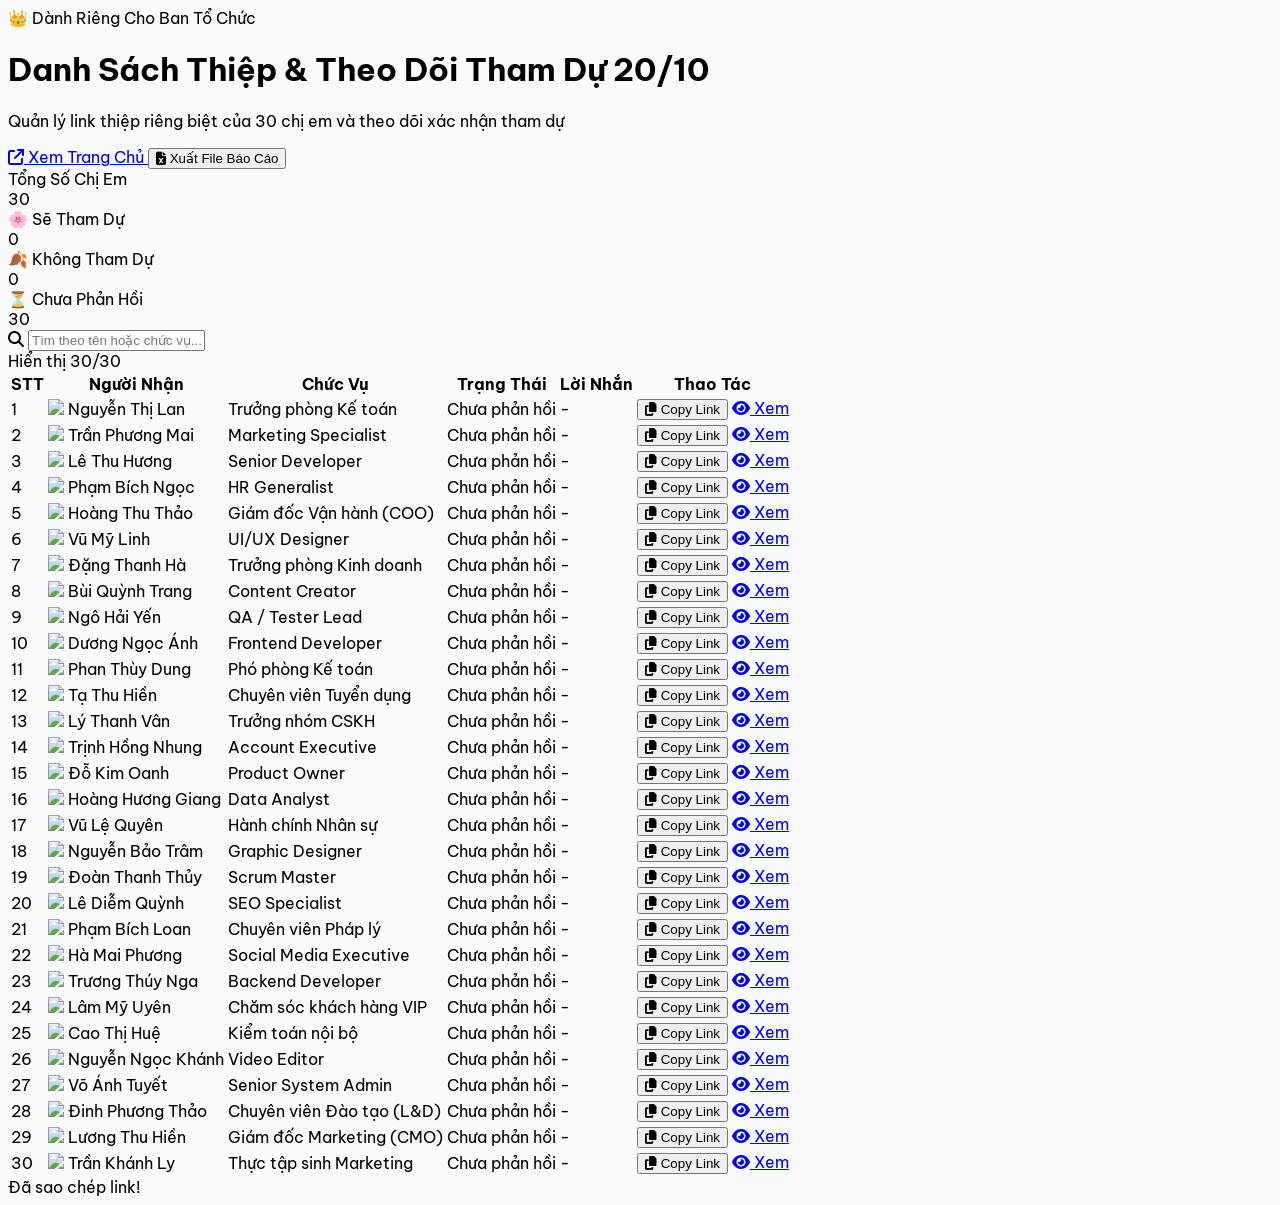
==== admin.html @ a8e0f554 "Add files via upload" ====
<!DOCTYPE html>
<html lang="vi">
<head>
  <meta charset="UTF-8">
  <meta name="viewport" content="width=device-width, initial-scale=1.0">
  <title>Bảng Quản Lý Thiệp 20/10 - Ban Tổ Chức</title>
  <script src="https://cdn.tailwindcss.com"></script>
  <link rel="stylesheet" href="https://cdnjs.cloudflare.com/ajax/libs/font-awesome/6.5.1/css/all.min.css">
  <link href="https://fonts.googleapis.com/css2?family=Be+Vietnam+Pro:wght@400;500;600;700&display=swap" rel="stylesheet">
  <style>
    body { font-family: 'Be Vietnam Pro', sans-serif; background-color: #f8fafc; }
  </style>
</head>
<body class="p-4 sm:p-8 text-slate-800">
  <div class="max-w-6xl mx-auto space-y-6">
    
    <!-- Header Ban Tổ Chức -->
    <header class="bg-white p-6 rounded-2xl shadow-sm border border-slate-200 flex flex-col sm:flex-row sm:items-center justify-between gap-4">
      <div>
        <span class="text-xs font-bold uppercase tracking-wider text-rose-600 bg-rose-50 px-3 py-1 rounded-full border border-rose-200">
          👑 Dành Riêng Cho Ban Tổ Chức
        </span>
        <h1 class="text-2xl font-extrabold text-slate-800 mt-2">Danh Sách Thiệp & Theo Dõi Tham Dự 20/10</h1>
        <p class="text-xs text-slate-500 mt-1">Quản lý link thiệp riêng biệt của 30 chị em và theo dõi xác nhận tham dự</p>
      </div>
      <div class="flex items-center gap-2">
        <a href="index.html" target="_blank" class="px-4 py-2 bg-slate-100 hover:bg-slate-200 text-slate-700 text-xs font-semibold rounded-xl transition flex items-center gap-1.5">
          <i class="fa-solid fa-arrow-up-right-from-square"></i> Xem Trang Chủ
        </a>
        <button id="btn-export-csv" class="px-4 py-2 bg-emerald-600 hover:bg-emerald-700 text-white text-xs font-semibold rounded-xl shadow-sm transition flex items-center gap-1.5">
          <i class="fa-solid fa-file-excel"></i> Xuất File Báo Cáo
        </button>
      </div>
    </header>

    <!-- Thống kê nhanh -->
    <div class="grid grid-cols-1 sm:grid-cols-4 gap-4">
      <div class="bg-white p-5 rounded-2xl border border-slate-200 shadow-sm">
        <span class="text-xs font-medium text-slate-400">Tổng Số Chị Em</span>
        <div class="text-2xl font-bold text-slate-800 mt-1" id="stat-total">30</div>
      </div>
      <div class="bg-white p-5 rounded-2xl border border-emerald-100 shadow-sm">
        <span class="text-xs font-medium text-emerald-600">🌸 Sẽ Tham Dự</span>
        <div class="text-2xl font-bold text-emerald-700 mt-1" id="stat-yes">0</div>
      </div>
      <div class="bg-white p-5 rounded-2xl border border-rose-100 shadow-sm">
        <span class="text-xs font-medium text-rose-600">🍂 Không Tham Dự</span>
        <div class="text-2xl font-bold text-rose-700 mt-1" id="stat-no">0</div>
      </div>
      <div class="bg-white p-5 rounded-2xl border border-amber-100 shadow-sm">
        <span class="text-xs font-medium text-amber-600">⏳ Chưa Phản Hồi</span>
        <div class="text-2xl font-bold text-amber-700 mt-1" id="stat-pending">30</div>
      </div>
    </div>

    <!-- Bảng danh sách 30 người -->
    <div class="bg-white rounded-2xl border border-slate-200 shadow-sm overflow-hidden">
      <div class="p-4 border-b border-slate-100 flex items-center justify-between gap-4">
        <div class="relative w-full max-w-xs">
          <i class="fa-solid fa-magnifying-glass absolute left-3 top-1/2 -translate-y-1/2 text-slate-400 text-xs"></i>
          <input type="text" id="search-input" placeholder="Tìm theo tên hoặc chức vụ..." class="w-full pl-8 pr-3 py-1.5 text-xs rounded-xl border border-slate-200 focus:outline-none focus:ring-2 focus:ring-rose-400">
        </div>
        <span class="text-xs text-slate-400" id="table-count">Hiển thị 30/30</span>
      </div>

      <div class="overflow-x-auto">
        <table class="w-full text-left text-xs">
          <thead class="bg-slate-50 text-slate-500 font-semibold border-b border-slate-100">
            <tr>
              <th class="py-3 px-4">STT</th>
              <th class="py-3 px-4">Người Nhận</th>
              <th class="py-3 px-4">Chức Vụ</th>
              <th class="py-3 px-4">Trạng Thái</th>
              <th class="py-3 px-4">Lời Nhắn</th>
              <th class="py-3 px-4 text-right">Thao Tác</th>
            </tr>
          </thead>
          <tbody id="recipients-tbody" class="divide-y divide-slate-100 text-slate-700">
            <!-- Đổ dữ liệu từ JavaScript -->
          </tbody>
        </table>
      </div>
    </div>
  </div>

  <!-- Toast -->
  <div id="toast" class="fixed bottom-6 left-1/2 -translate-x-1/2 bg-slate-900/90 text-white px-5 py-2.5 rounded-full text-xs font-medium shadow-xl opacity-0 pointer-events-none transition-all duration-300">
    <span id="toast-msg">Đã sao chép link!</span>
  </div>

  <script src="data.js"></script>
  <script>
    document.addEventListener('DOMContentLoaded', () => {
      renderTable();
      setupSearch();
      setupExport();
    });

    function renderTable(filter = '') {
      const tbody = document.getElementById('recipients-tbody');
      if (!tbody || !RECIPIENTS_DATA) return;

      tbody.innerHTML = '';
      let yesCount = 0;
      let noCount = 0;
      let visibleCount = 0;

      RECIPIENTS_DATA.forEach((person, index) => {
        // Lấy trạng thái lưu trong localStorage
        const saved = localStorage.getItem(`rsvp_${person.id}`);
        let status = 'Chưa phản hồi';
        let note = '-';

        if (saved) {
          try {
            const data = JSON.parse(saved);
            status = data.status || 'Chưa phản hồi';
            note = data.note || '-';
          } catch(e) {}
        }

        if (status === 'Sẽ tham dự') yesCount++;
        else if (status === 'Không tham dự') noCount++;

        // Lọc tìm kiếm
        if (filter && !person.ho_ten.toLowerCase().includes(filter.toLowerCase()) && !person.chuc_danh.toLowerCase().includes(filter.toLowerCase())) {
          return;
        }

        visibleCount++;

        // Status badge
        let statusBadge = '<span class="px-2.5 py-1 rounded-full text-[11px] font-semibold bg-slate-100 text-slate-600">Chưa phản hồi</span>';
        if (status === 'Sẽ tham dự') {
          statusBadge = '<span class="px-2.5 py-1 rounded-full text-[11px] font-semibold bg-emerald-100 text-emerald-700">🌸 Sẽ tham dự</span>';
        } else if (status === 'Không tham dự') {
          statusBadge = '<span class="px-2.5 py-1 rounded-full text-[11px] font-semibold bg-rose-100 text-rose-700">🍂 Không tham dự</span>';
        }

        const link = `${window.location.origin}${window.location.pathname.replace('admin.html', 'index.html')}?id=${person.id}`;

        const tr = document.createElement('tr');
        tr.className = 'hover:bg-slate-50/70 transition';
        tr.innerHTML = `
          <td class="py-3 px-4 text-slate-400 font-mono">${index + 1}</td>
          <td class="py-3 px-4 font-semibold text-slate-800 flex items-center gap-2">
            <img src="${person.link_anh}" class="w-7 h-7 rounded-full object-cover border border-rose-200">
            <span>${person.ho_ten}</span>
          </td>
          <td class="py-3 px-4 text-slate-600">${person.chuc_danh}</td>
          <td class="py-3 px-4">${statusBadge}</td>
          <td class="py-3 px-4 text-slate-500 max-w-xs truncate" title="${note}">${note}</td>
          <td class="py-3 px-4 text-right space-x-1">
            <button onclick="copyLink('${person.id}', '${person.ho_ten}')" class="px-2.5 py-1 bg-rose-50 hover:bg-rose-100 text-rose-700 rounded-lg font-medium transition" title="Sao chép link gửi Zalo">
              <i class="fa-solid fa-copy"></i> Copy Link
            </button>
            <a href="index.html?id=${person.id}" target="_blank" class="px-2.5 py-1 bg-slate-100 hover:bg-slate-200 text-slate-700 rounded-lg font-medium transition inline-block" title="Xem thiệp">
              <i class="fa-solid fa-eye"></i> Xem
            </a>
          </td>
        `;
        tbody.appendChild(tr);
      });

      // Cập nhật thống kê
      document.getElementById('stat-total').textContent = RECIPIENTS_DATA.length;
      document.getElementById('stat-yes').textContent = yesCount;
      document.getElementById('stat-no').textContent = noCount;
      document.getElementById('stat-pending').textContent = RECIPIENTS_DATA.length - yesCount - noCount;
      document.getElementById('table-count').textContent = `Hiển thị ${visibleCount}/${RECIPIENTS_DATA.length}`;
    }

    function copyLink(id, name) {
      const link = `${window.location.origin}${window.location.pathname.replace('admin.html', 'index.html')}?id=${id}`;
      navigator.clipboard.writeText(link).then(() => {
        showToast(`🔗 Đã sao chép link gửi cho ${name}!`);
      });
    }

    function showToast(msg) {
      const t = document.getElementById('toast');
      const m = document.getElementById('toast-msg');
      m.textContent = msg;
      t.classList.remove('opacity-0', 'pointer-events-none');
      t.classList.add('opacity-100');
      setTimeout(() => {
        t.classList.remove('opacity-100');
        t.classList.add('opacity-0', 'pointer-events-none');
      }, 2500);
    }

    function setupSearch() {
      const input = document.getElementById('search-input');
      if (input) {
        input.addEventListener('input', (e) => {
          renderTable(e.target.value.trim());
        });
      }
    }

    function setupExport() {
      const btn = document.getElementById('btn-export-csv');
      if (btn) {
        btn.addEventListener('click', () => {
          let csv = 'STT,ID,Ho_Va_Ten,Chuc_Danh,Trang_Thai,Loi_Nhan,Link_Thiep\n';
          RECIPIENTS_DATA.forEach((p, idx) => {
            const saved = localStorage.getItem(`rsvp_${p.id}`);
            let status = 'Chưa phản hồi';
            let note = '';
            if (saved) {
              try {
                const d = JSON.parse(saved);
                status = d.status || 'Chưa phản hồi';
                note = (d.note || '').replace(/"/g, '""');
              } catch(e) {}
            }
            const link = `${window.location.origin}${window.location.pathname.replace('admin.html', 'index.html')}?id=${p.id}`;
            csv += `${idx + 1},"${p.id}","${p.ho_ten}","${p.chuc_danh}","${status}","${note}","${link}"\n`;
          });

          const blob = new Blob(['\uFEFF' + csv], { type: 'text/csv;charset=utf-8;' });
          const url = URL.createObjectURL(blob);
          const a = document.createElement('a');
          a.href = url;
          a.download = `Bao_Cao_Tham_Du_20_10_${new Date().toISOString().slice(0, 10)}.csv`;
          document.body.appendChild(a);
          a.click();
          document.body.removeChild(a);
          URL.revokeObjectURL(url);
        });
      }
    }
  </script>
</body>
</html>
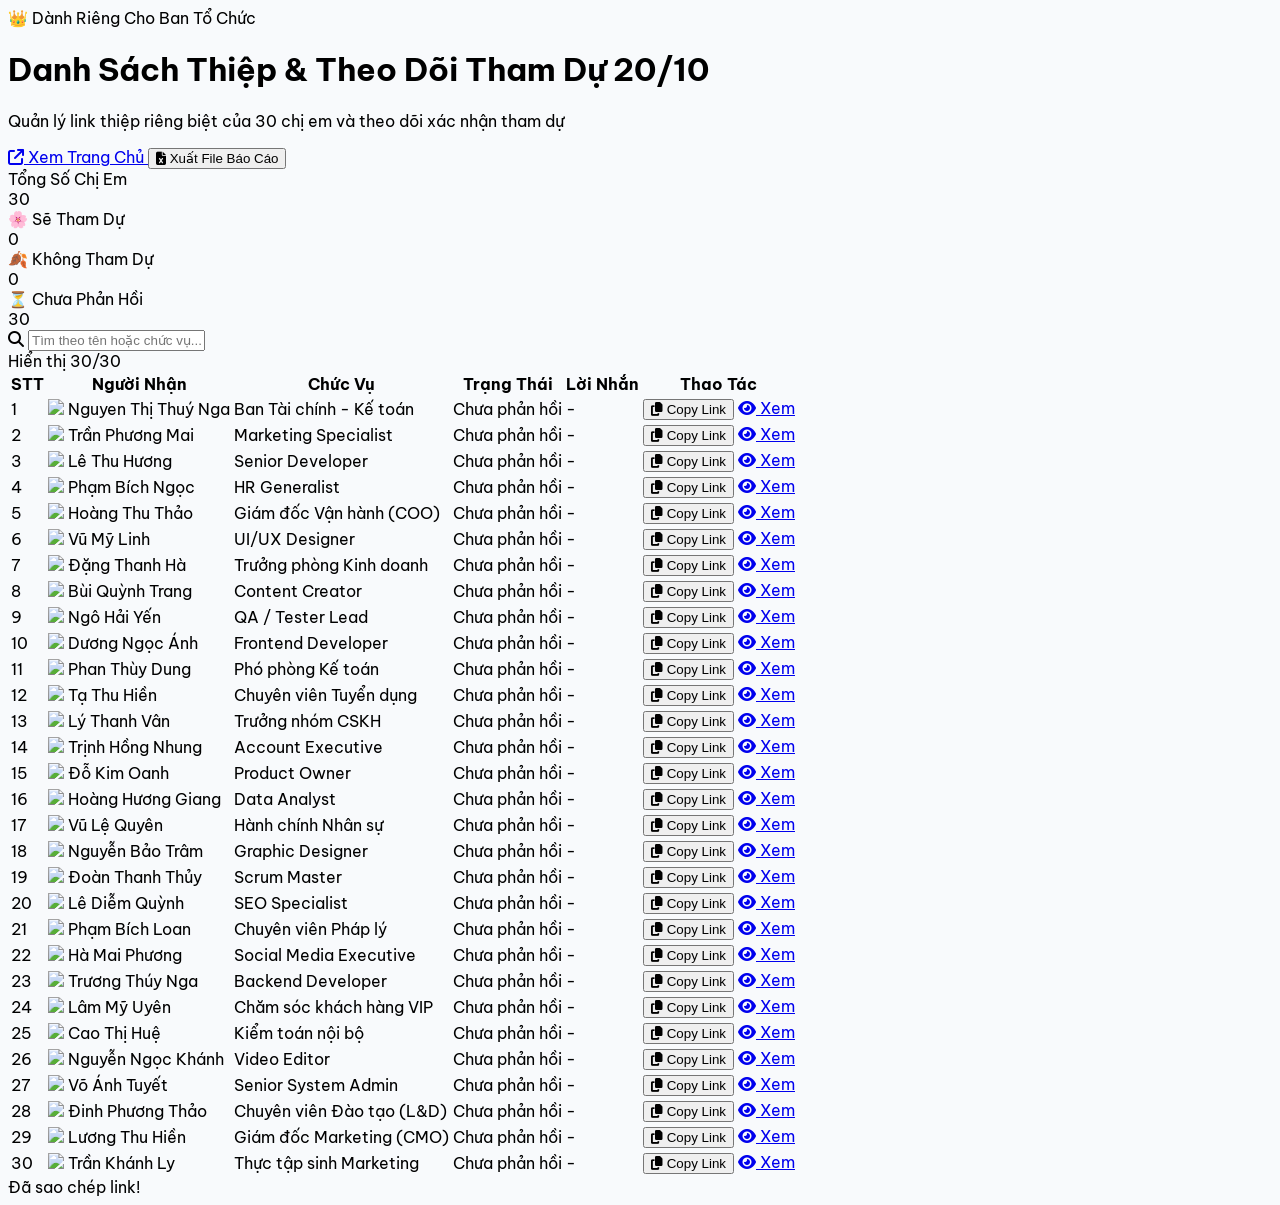
==== commit e71a0a91: "Add files via upload" ====
--- a/admin.html
+++ b/admin.html
@@ -96,6 +96,15 @@
       setupExport();
     });
 
+    function formatImageUrl(url) {
+      if (!url) return "https://images.unsplash.com/photo-1534528741775-53994a69daeb?auto=format&fit=crop&w=400&q=80";
+      const match = url.match(/\/d\/([a-zA-Z0-9_-]+)/) || url.match(/[?&]id=([a-zA-Z0-9_-]+)/);
+      if (match && url.includes("drive.google.com")) {
+        return "https://lh3.googleusercontent.com/d/" + match[1];
+      }
+      return url;
+    }
+
     function renderTable(filter = '') {
       const tbody = document.getElementById('recipients-tbody');
       if (!tbody || !RECIPIENTS_DATA) return;
@@ -144,7 +153,7 @@
         tr.innerHTML = `
           <td class="py-3 px-4 text-slate-400 font-mono">${index + 1}</td>
           <td class="py-3 px-4 font-semibold text-slate-800 flex items-center gap-2">
-            <img src="${person.link_anh}" class="w-7 h-7 rounded-full object-cover border border-rose-200">
+            <img src="${formatImageUrl(person.link_anh)}" class="w-7 h-7 rounded-full object-cover border border-rose-200">
             <span>${person.ho_ten}</span>
           </td>
           <td class="py-3 px-4 text-slate-600">${person.chuc_danh}</td>
